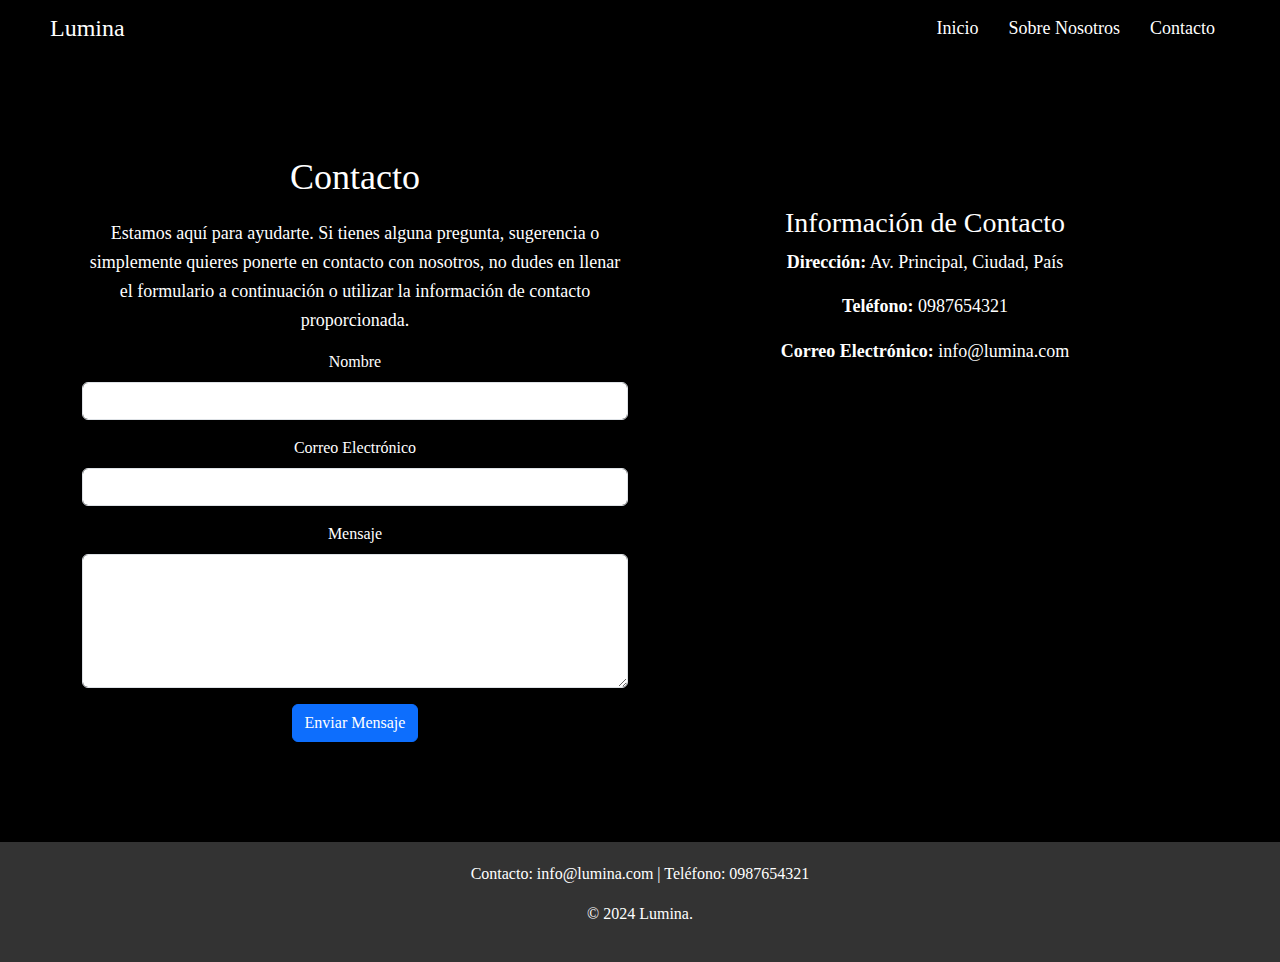
==== contacto.html @ 6cb4c03d "enviado" ====
<!DOCTYPE html>
<html lang="en">
<head>
    <meta charset="UTF-8">
    <meta name="viewport" content="width=device-width, initial-scale=1.0">
    <title>Contacto - Lumina</title>
    <link href="https://cdn.jsdelivr.net/npm/bootstrap@5.3.3/dist/css/bootstrap.min.css" rel="stylesheet">
    <script src="https://cdn.jsdelivr.net/npm/bootstrap@5.3.3/dist/js/bootstrap.bundle.min.js"></script>
    <link rel="stylesheet" href="css/cuarto.css">
</head>
<body>
    <nav class="navbar">
        <div class="container-fluid">
            <div class="brand">Lumina</div>
            <ul class="nav-links">
                <li><a href="index.html">Inicio</a></li>
                <li><a href="nosotros.html">Sobre Nosotros</a></li>
                <li><a href="contacto.html">Contacto</a></li>
            </ul>
        </div>
    </nav>

    <section class="contact-section">
        <div class="container">
            <div class="row">
                <div class="col-lg-6">
                    <h2>Contacto</h2>
                    <p>Estamos aquí para ayudarte. Si tienes alguna pregunta, sugerencia o simplemente quieres ponerte en contacto con nosotros, no dudes en llenar el formulario a continuación o utilizar la información de contacto proporcionada.</p>
                    <form action="#" method="POST">
                        <div class="mb-3">
                            <label for="nombre" class="form-label">Nombre</label>
                            <input type="text" class="form-control" id="nombre" name="nombre" required>
                        </div>
                        <div class="mb-3">
                            <label for="email" class="form-label">Correo Electrónico</label>
                            <input type="email" class="form-control" id="email" name="email" required>
                        </div>
                        <div class="mb-3">
                            <label for="mensaje" class="form-label">Mensaje</label>
                            <textarea class="form-control" id="mensaje" name="mensaje" rows="5" required></textarea>
                        </div>
                        <button type="submit" class="btn btn-primary">Enviar Mensaje</button>
                    </form>
                </div>
                <div class="col-lg-6">
                    <div class="contact-info">
                        <h3>Información de Contacto</h3>
                        <p><strong>Dirección:</strong> Av. Principal, Ciudad, País</p>
                        <p><strong>Teléfono:</strong> 0987654321</p>
                        <p><strong>Correo Electrónico:</strong> info@lumina.com</p>
                    </div>
                </div>
            </div>
        </div>
    </section>

    <footer class="footer">
        <div class="container">
            <p>Contacto: info@lumina.com | Teléfono: 0987654321</p>
            <p>&copy; 2024 Lumina.</p>
        </div>
    </footer>
</body>
</html>
---- css/cuarto.css ----
body, html {
    margin: 0;
    padding: 0;
    width: 100%;
    height: 100%;
    font-family: 'Playfair Display', serif;
    background-color: #000;
    color: #fff;
    display: flex;
    flex-direction: column;
}

.navbar {
    background: rgba(0, 0, 0, 0.6);
    display: flex;
    justify-content: space-between;
    align-items: center;
    padding: 10px 50px;
    box-sizing: border-box;
    z-index: 10;
}

.navbar .container-fluid {
    padding: 0;
    margin: 0;
    width: 100%;
    max-width: 100%;
    text-align: center;
}

.navbar .brand {
    font-size: 24px;
    color: #fff;
}

.navbar .nav-links {
    list-style: none;
    display: flex;
    margin: 0;
}

.navbar .nav-links li {
    margin: 0 15px;
}

.navbar .nav-links a {
    color: #fff;
    text-decoration: none;
    font-size: 18px;
}

.contact-section {
    flex: 1;
    padding: 100px 0;
    text-align: center;
}

.contact-section h2 {
    font-size: 36px;
    margin-bottom: 20px;
}

.contact-section p {
    font-size: 18px;
    line-height: 1.6;
}

.contact-info {
    margin-top: 50px;
}

.footer {
    background-color: #333;
    color: #fff;
    padding: 20px;
    text-align: center;
    margin-top: auto;
}
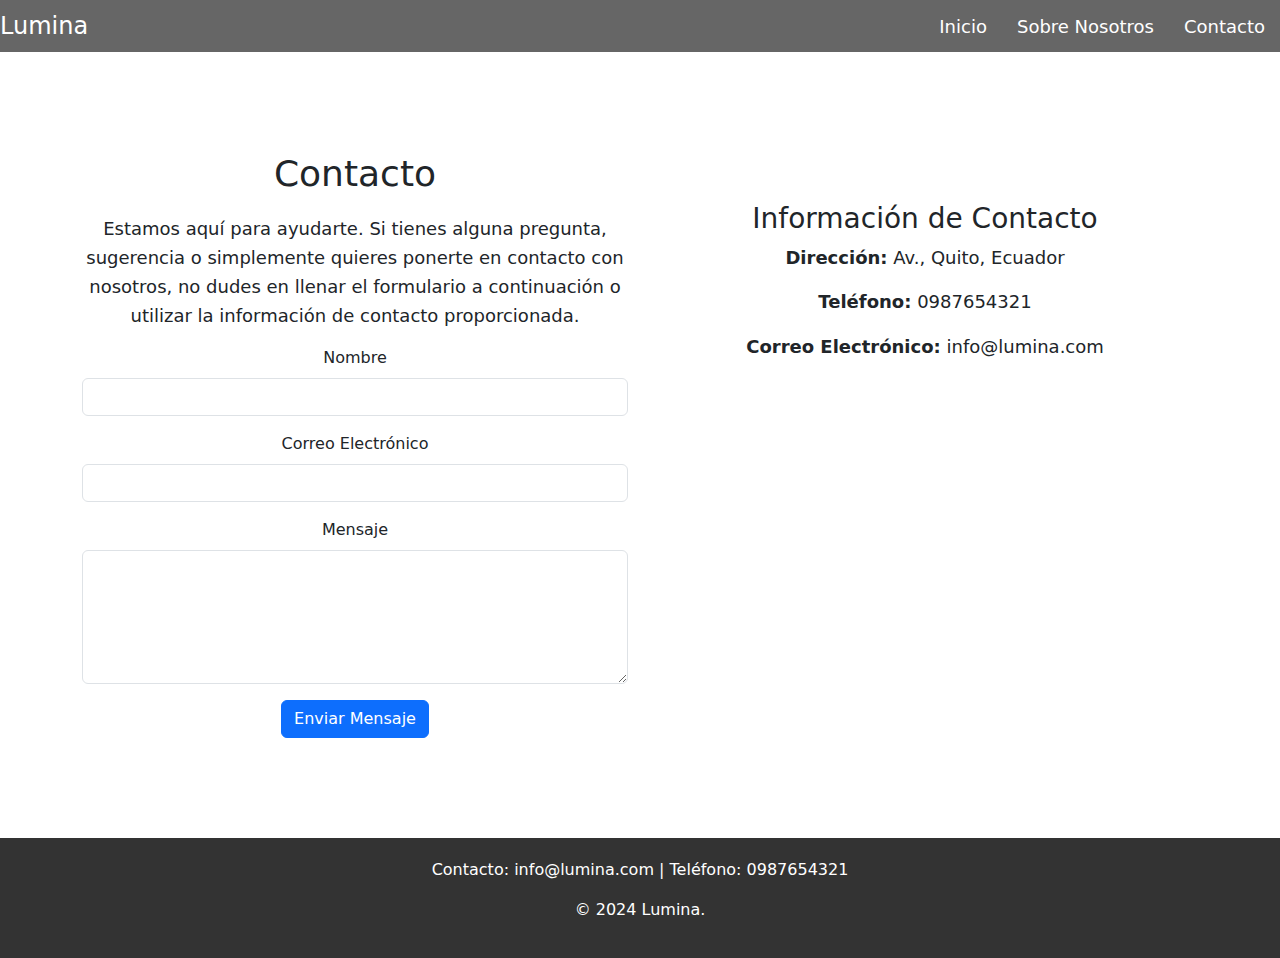
==== commit 01e3b9c5: "v6" ====
--- a/contacto.html
+++ b/contacto.html
@@ -4,9 +4,10 @@
     <meta charset="UTF-8">
     <meta name="viewport" content="width=device-width, initial-scale=1.0">
     <title>Contacto - Lumina</title>
+    <link rel="stylesheet" href="css/cuarto.css">
     <link href="https://cdn.jsdelivr.net/npm/bootstrap@5.3.3/dist/css/bootstrap.min.css" rel="stylesheet">
     <script src="https://cdn.jsdelivr.net/npm/bootstrap@5.3.3/dist/js/bootstrap.bundle.min.js"></script>
-    <link rel="stylesheet" href="css/cuarto.css">
+    
 </head>
 <body>
     <nav class="navbar">
@@ -26,7 +27,7 @@
                 <div class="col-lg-6">
                     <h2>Contacto</h2>
                     <p>Estamos aquí para ayudarte. Si tienes alguna pregunta, sugerencia o simplemente quieres ponerte en contacto con nosotros, no dudes en llenar el formulario a continuación o utilizar la información de contacto proporcionada.</p>
-                    <form action="#" method="POST">
+                    <form id="contactForm" action="#" onsubmit="return validarFormulario()">
                         <div class="mb-3">
                             <label for="nombre" class="form-label">Nombre</label>
                             <input type="text" class="form-control" id="nombre" name="nombre" required>
@@ -45,7 +46,7 @@
                 <div class="col-lg-6">
                     <div class="contact-info">
                         <h3>Información de Contacto</h3>
-                        <p><strong>Dirección:</strong> Av. Principal, Ciudad, País</p>
+                        <p><strong>Dirección:</strong> Av., Quito, Ecuador </p>
                         <p><strong>Teléfono:</strong> 0987654321</p>
                         <p><strong>Correo Electrónico:</strong> info@lumina.com</p>
                     </div>
@@ -53,6 +54,7 @@
             </div>
         </div>
     </section>
+    <script src="js/formulario.js"></script>
 
     <footer class="footer">
         <div class="container">
@@ -62,3 +64,5 @@
     </footer>
 </body>
 </html>
+
+
--- a/css/cuarto.css
+++ b/css/cuarto.css
@@ -1,3 +1,5 @@
+
+
 body, html {
     margin: 0;
     padding: 0;
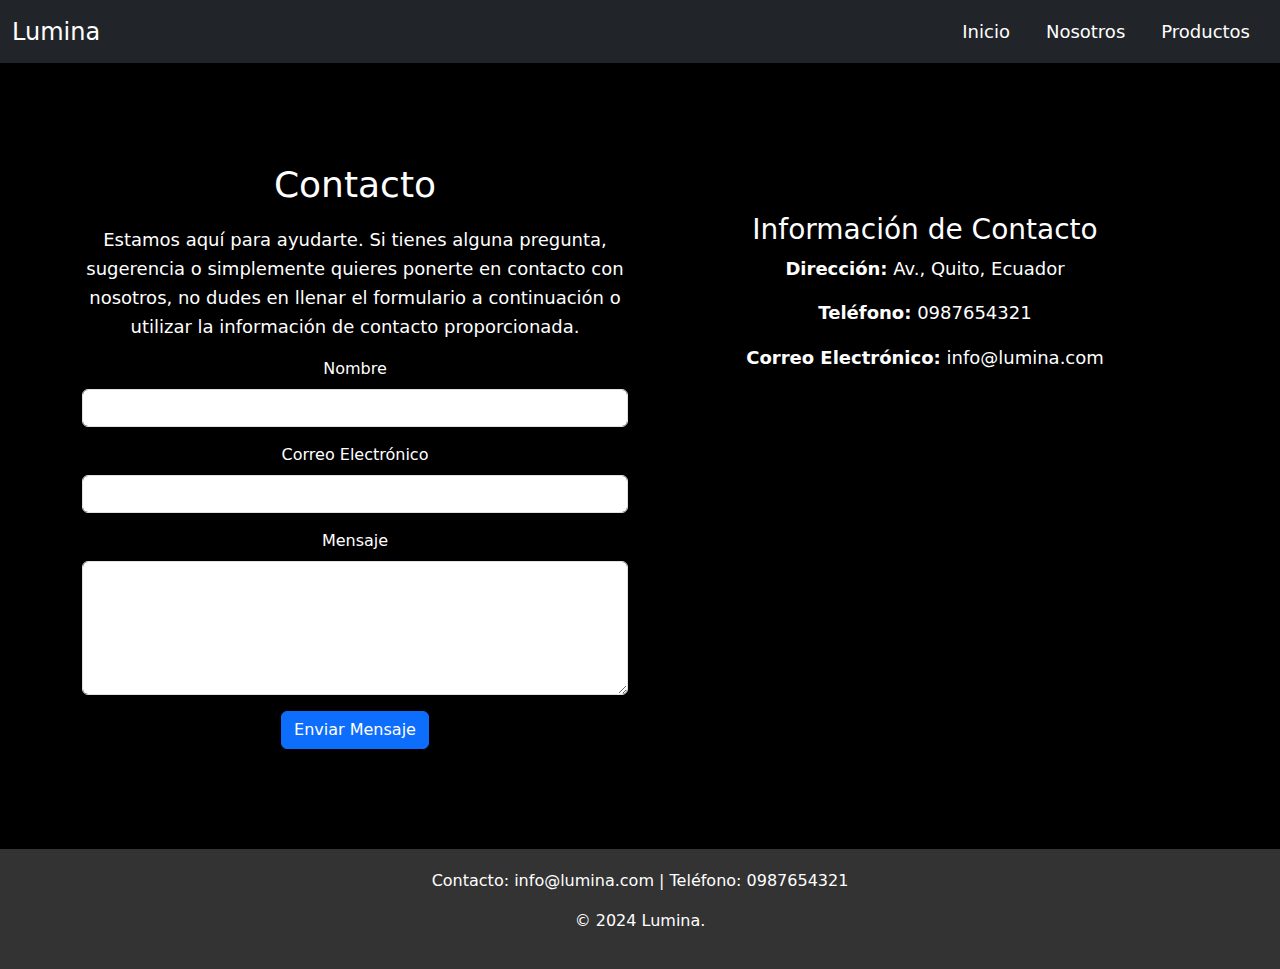
==== commit 151b8c1c: "v9" ====
--- a/contacto.html
+++ b/contacto.html
@@ -5,19 +5,33 @@
     <meta name="viewport" content="width=device-width, initial-scale=1.0">
     <title>Contacto - Lumina</title>
     <link rel="stylesheet" href="css/cuarto.css">
+    <link rel="stylesheet" href="js/efecto.js">
     <link href="https://cdn.jsdelivr.net/npm/bootstrap@5.3.3/dist/css/bootstrap.min.css" rel="stylesheet">
     <script src="https://cdn.jsdelivr.net/npm/bootstrap@5.3.3/dist/js/bootstrap.bundle.min.js"></script>
-    
 </head>
 <body>
-    <nav class="navbar">
-        <div class="container-fluid">
-            <div class="brand">Lumina</div>
-            <ul class="nav-links">
-                <li><a href="index.html">Inicio</a></li>
-                <li><a href="nosotros.html">Sobre Nosotros</a></li>
-                <li><a href="contacto.html">Contacto</a></li>
-            </ul>
+   
+    <nav class="navbar navbar-expand-lg navbar-dark bg-dark">
+        <div class="container">
+            <a class="navbar-brand" href="#">Lumina</a>
+            <button class="navbar-toggler" type="button" data-bs-toggle="collapse" data-bs-target="#navbarNav" aria-controls="navbarNav" aria-expanded="false" aria-label="Toggle navigation">
+                <span class="navbar-toggler-icon"></span>
+            </button>
+            <div class="collapse navbar-collapse" id="navbarNav">
+                <ul class="navbar-nav">
+                    <li class="nav-item">
+                        <a class="nav-link active" aria-current="page" href="index.html">Inicio</a>
+                    </li>
+                    <li class="nav-item">
+                        <a class="nav-link" href="nosotros.html">Nosotros</a>
+                    </li>
+                    <li class="nav-item">
+                        <a class="nav-link" href="producc.html">Productos</a>
+                    </li>
+            
+                </ul>
+            </div>
+            
         </div>
     </nav>
 
@@ -40,21 +54,21 @@
                             <label for="mensaje" class="form-label">Mensaje</label>
                             <textarea class="form-control" id="mensaje" name="mensaje" rows="5" required></textarea>
                         </div>
-                        <button type="submit" class="btn btn-primary">Enviar Mensaje</button>
+                        <button type="submit" class="btn btn-primary" onmouseover="cambiarColor()">Enviar Mensaje</button>
                     </form>
                 </div>
                 <div class="col-lg-6">
                     <div class="contact-info">
                         <h3>Información de Contacto</h3>
-                        <p><strong>Dirección:</strong> Av., Quito, Ecuador </p>
+                        <p><strong>Dirección:</strong> Av., Quito, Ecuador</p>
                         <p><strong>Teléfono:</strong> 0987654321</p>
                         <p><strong>Correo Electrónico:</strong> info@lumina.com</p>
+                        
                     </div>
                 </div>
             </div>
         </div>
     </section>
-    <script src="js/formulario.js"></script>
 
     <footer class="footer">
         <div class="container">
@@ -63,6 +77,4 @@
         </div>
     </footer>
 </body>
-</html>
-
-
+</html>--- a/css/cuarto.css
+++ b/css/cuarto.css
@@ -1,80 +1,111 @@
-
-
 body, html {
     margin: 0;
     padding: 0;
     width: 100%;
     height: 100%;
     font-family: 'Playfair Display', serif;
-    background-color: #000;
-    color: #fff;
+    background-color: #000; /* Fondo negro */
+    color: #fff; /* Texto blanco */
     display: flex;
     flex-direction: column;
 }
 
 .navbar {
-    background: rgba(0, 0, 0, 0.6);
-    display: flex;
-    justify-content: space-between;
-    align-items: center;
-    padding: 10px 50px;
-    box-sizing: border-box;
-    z-index: 10;
-}
-
-.navbar .container-fluid {
-    padding: 0;
-    margin: 0;
+    background-color: rgba(0, 0, 0, 0.6);
+    padding: 15px 20px; /* Reducir el padding horizontal */
+    transition: top 0.3s;
+    position: fixed;
+    top: 0;
+    width: 100%;
+    z-index: 1000; /* Asegura que esté por encima de otros elementos */
+  }
+  
+  .navbar .container {
     width: 100%;
     max-width: 100%;
-    text-align: center;
-}
-
-.navbar .brand {
+  }
+  
+  .navbar .navbar-brand {
     font-size: 24px;
     color: #fff;
-}
-
-.navbar .nav-links {
-    list-style: none;
+    margin-right: 20px; /* Espacio entre la marca y los botones */
+  }
+  
+  .navbar .navbar-nav {
     display: flex;
-    margin: 0;
-}
-
-.navbar .nav-links li {
-    margin: 0 15px;
-}
-
-.navbar .nav-links a {
+    justify-content: flex-end;
+    flex-grow: 1;
+    align-items: center; /* Centrar verticalmente los elementos */
+  }
+  
+  .navbar .nav-item {
+    margin: 0 10px; /* Espacio entre los elementos */
+  }
+  
+  .navbar .nav-link {
     color: #fff;
+    font-size: 18px;
     text-decoration: none;
-    font-size: 18px;
-}
+    padding: 10px 15px; /* Tamaño uniforme de los botones */
+  }
 
 .contact-section {
     flex: 1;
     padding: 100px 0;
     text-align: center;
+    background-color: #000; /* Fondo negro */
+    color: #fff; /* Texto blanco */
 }
 
 .contact-section h2 {
     font-size: 36px;
     margin-bottom: 20px;
+    color: #fff; /* Asegura que el título sea blanco */
 }
 
 .contact-section p {
     font-size: 18px;
     line-height: 1.6;
+    color: #fff; /* Asegura que los párrafos sean blancos */
 }
 
 .contact-info {
     margin-top: 50px;
+    color: #fff; /* Asegura que el texto de información de contacto sea blanco */
 }
 
 .footer {
-    background-color: #333;
+    background-color: #333; /* Fondo oscuro del footer */
     color: #fff;
     padding: 20px;
     text-align: center;
     margin-top: auto;
 }
+
+.form-label {
+    color: #fff; 
+}
+
+.form-control {
+    background-color: #333; 
+    color: #fff; 
+    border: none;
+}
+
+.form-control:focus {
+    background-color: #444; 
+    color: #fff;
+}
+
+.btn-primary {
+    background-color: #fff;
+    color: #000;
+    border: none;
+}
+
+.btn-primary:hover {
+    background-color: #ccc;
+    color: #000;
+}
+
+
